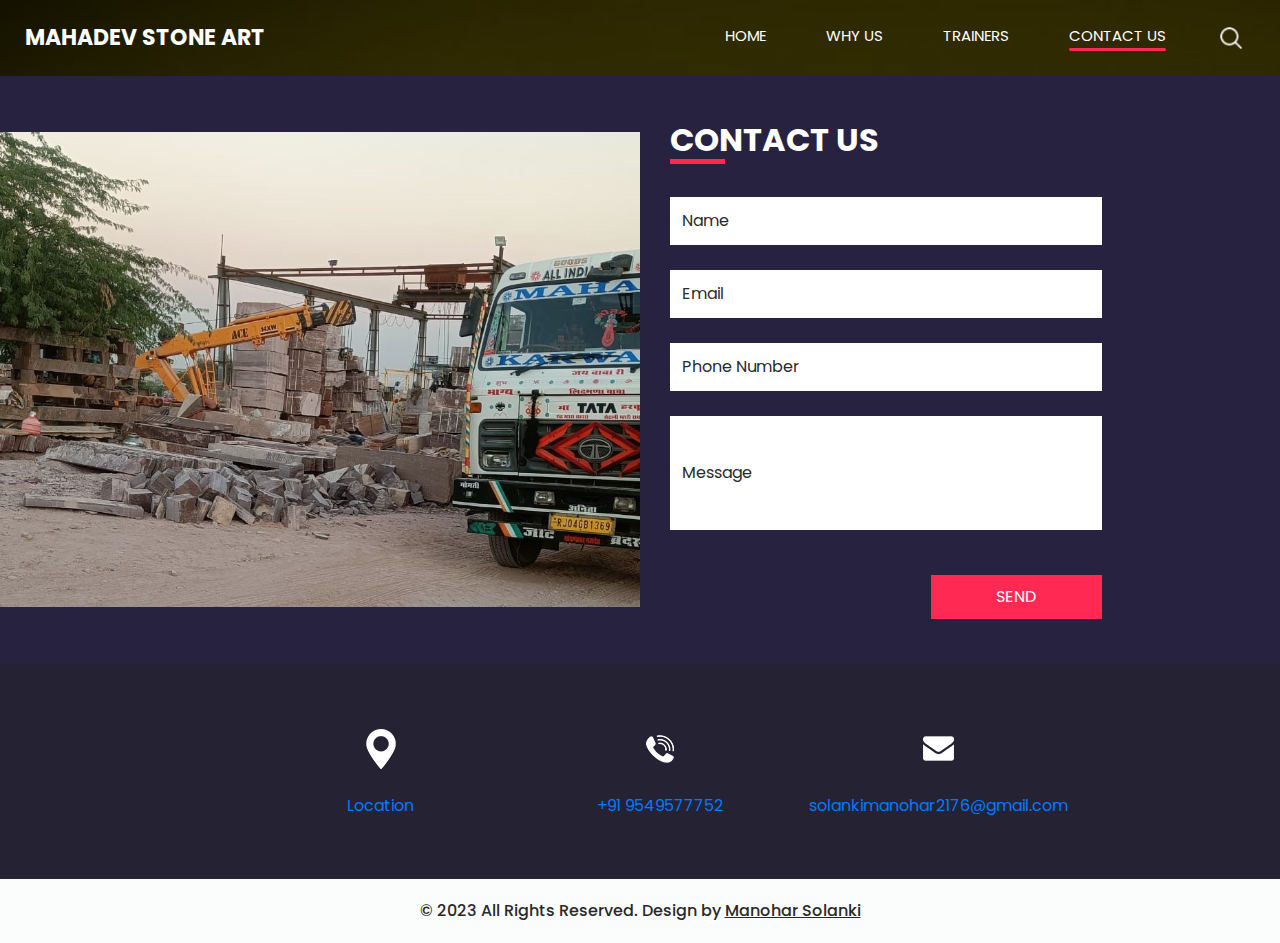
==== contact.html @ e0e53038 "Add files via upload" ====
<!DOCTYPE html>
<html>

<head>
  <!-- Basic -->
  <meta charset="utf-8" />
  <meta http-equiv="X-UA-Compatible" content="IE=edge" />
  <!-- Mobile Metas -->
  <meta name="viewport" content="width=device-width, initial-scale=1, shrink-to-fit=no" />
  <!-- Site Metas -->
  <meta name="keywords" content="" />
  <meta name="description" content="" />
  <meta name="author" content="" />

  <title>MAHADEV Stone Art</title>

  <!-- slider stylesheet -->
  <link rel="stylesheet" type="text/css" href="https://cdnjs.cloudflare.com/ajax/libs/OwlCarousel2/2.3.4/assets/owl.carousel.min.css" />

  <!-- bootstrap core css -->
  <link rel="stylesheet" type="text/css" href="css/bootstrap.css" />

  <!-- fonts style -->
  <link href="https://fonts.googleapis.com/css?family=Poppins:400,600,700&display=swap" rel="stylesheet">
  <!-- Custom styles for this template -->
  <link href="css/style.css" rel="stylesheet" />
  <!-- responsive style -->
  <link href="css/responsive.css" rel="stylesheet" />
</head>

<body class="sub_page">
  <div class="hero_area">
    <!-- header section strats -->
    <header class="header_section">
      <div class="container-fluid">
        <nav class="navbar navbar-expand-lg custom_nav-container ">
          <a class="navbar-brand" href="index.html">
            <span>
              MAHADEV Stone Art
            </span>
          </a>
          <button class="navbar-toggler" type="button" data-toggle="collapse" data-target="#navbarSupportedContent" aria-controls="navbarSupportedContent" aria-expanded="false" aria-label="Toggle navigation">
            <span class="navbar-toggler-icon"></span>
          </button>

          <div class="collapse navbar-collapse" id="navbarSupportedContent">
            <div class="d-flex ml-auto flex-column flex-lg-row align-items-center">
              <ul class="navbar-nav  ">
                <li class="nav-item ">
                  <a class="nav-link" href="index.html">Home <span class="sr-only">(current)</span></a>
                </li>
                <li class="nav-item ">
                  <a class="nav-link" href="why.html"> Why us </a>
                </li>
                </li>
                <li class="nav-item">
                  <a class="nav-link" href="trainer.html"> trainers</a>
                </li>
                <li class="nav-item active">
                  <a class="nav-link" href="contact.html"> Contact Us</a>
                </li>
              </ul>
              <div class="user_option">
                <form class="form-inline my-2 my-lg-0 ml-0 ml-lg-4 mb-3 mb-lg-0">
                  <button class="btn  my-2 my-sm-0 nav_search-btn" type="submit"></button>
                </form>
              </div>
            </div>
          </div>
        </nav>
      </div>
    </header>
    <!-- end header section -->

  </div>


  <!-- contact section -->

<section class="contact_section ">
  <div class="container-fluid">
    <div class="row">
      <div class="col-md-6 px-0">
        <div class="img-box">
          <img src="images/contact-img.jpg" alt="">
        </div>
      </div>
      <div class="col-lg-5 col-md-6">
        <div class="form_container pr-0 pr-lg-5 mr-0 mr-lg-2">
          <div class="heading_container">
            <h2 id="contact" >
              Contact Us
            </h2>
          </div>
          <!-- Your HTML form goes here -->
          <form action="process_form.php" method="post">
            <div>
              <input type="text" name="name" placeholder="Name" />
            </div>
            <div>
              <input type="email" name="email" placeholder="Email" />
            </div>
            <div>
              <input type="text" name="phone" placeholder="Phone Number" />
            </div>
            <div>
              <input type="text" class="message-box" name="message" placeholder="Message" />
            </div>
            <div class="d-flex ">
              <button type="submit" name="submit">
                Send
              </button>
            </div>
          </form>
          <!-- End of HTML form -->
        </div>
      </div>
    </div>
  </div>
</section>

<!-- end contact section -->

    <!-- info section -->
    <section class="info_section layout_padding2">
      <div class="container">
        <div class="info_items">
          <a href="">
            <div class="item ">
              <div class="img-box box-1">
                <img src="" alt="">
              </div>
              <div class="detail-box">
                <a href="https://maps.app.goo.gl/1pmA5E6oAbE4joTF7" target="_blank" >Location</a>
              </div>
            </div>
          </a>
          <a href="">
            <div class="item ">
              <div class="img-box box-2">
                <img src="" alt="">
              </div>
              <div class="detail-box">
                <p>
                  <a href="tel:+919549577752">+91 9549577752</a>
                </p>
              </div>
            </div>
          </a>
          <a href="">
            <div class="item ">
              <div class="img-box box-3">
                <img src="" alt="">
              </div>
              <div class="detail-box">
                <p>
                  <a href="mailto:solankimanohar2176@gmail.com">solankimanohar2176@gmail.com</a>
                </p>
              </div>
            </div>
          </a>
        </div>
      </div>
    </section>
  
    <!-- end info_section -->
  
    <!-- footer section -->
    <footer class="container-fluid footer_section">
      <p>
        &copy; 2023 All Rights Reserved. Design by
        <a href="https://www.instagram.com/solanki_boy939/" target="_blank"><u>Manohar Solanki</u></a>
      </p>
    </footer>
    <!-- footer section -->
  
    <script src="js/jquery-3.4.1.min.js"></script>
    <script src="js/bootstrap.js"></script>

</body>

</html>
---- css/style.css ----
body {
  font-family: 'Poppins', sans-serif;
  color: #000000;
  background-color: #ffffff;
}

.layout_padding {
  padding-top: 120px;
  padding-bottom: 120px;
}

.layout_padding2 {
  padding-top: 45px;
  padding-bottom: 45px;
}

.layout_padding2-top {
  padding-top: 45px;
}

.layout_padding2-bottom {
  padding-bottom: 45px;
}

.layout_padding-top {
  padding-top: 120px;
}

.layout_padding-bottom {
  padding-bottom: 120px;
}

.heading_container {
  display: -webkit-box;
  display: -ms-flexbox;
  display: flex;
  -webkit-box-pack: center;
      -ms-flex-pack: center;
          justify-content: center;
  text-align: center;
}

.heading_container h2 {
  font-weight: bold;
  position: relative;
  padding-bottom: 5px;
  text-transform: uppercase;
}

.heading_container h2::before {
  content: "";
  position: absolute;
  bottom: 0;
  left: 50%;
  width: 55px;
  height: 5px;
  background-color: #ff2953;
  -webkit-transform: translateX(-50%);
          transform: translateX(-50%);
}

/*header section*/
.hero_area {
  height: 100vh;
  display: -webkit-box;
  display: -ms-flexbox;
  display: flex;
  -webkit-box-orient: vertical;
  -webkit-box-direction: normal;
      -ms-flex-direction: column;
          flex-direction: column;
  background-image: url(../images/hero-bg.jpg);
  background-size: cover;
  background-attachment: fixed;
}

.sub_page .hero_area {
  height: auto;
}

.sub_page .who_section.layout_padding {
  padding-top: 0;
}

.hero_area.sub_pages {
  height: auto;
}

.header_section .container-fluid {
  padding-right: 25px;
  padding-left: 25px;
}

.header_section .nav_container {
  margin: 0 auto;
}

.custom_nav-container.navbar-expand-lg .navbar-nav .nav-item .nav-link {
  margin: 10px 30px;
  padding: 0;
  padding-bottom: 3px;
  color: #ffffff;
  text-align: center;
  position: relative;
  text-transform: uppercase;
  font-size: 15px;
}

.custom_nav-container.navbar-expand-lg .navbar-nav .nav-item .nav-link::after {
  display: none;
  content: "";
  position: absolute;
  left: 0;
  bottom: 0;
  width: 100%;
  height: 3px;
  border-radius: 5px;
  background-color: #ffffff;
}

.custom_nav-container.navbar-expand-lg .navbar-nav .nav-item.active a::after, .custom_nav-container.navbar-expand-lg .navbar-nav .nav-item:hover a::after {
  display: block;
  background-color: #ff2953;
}

a,
a:hover,
a:focus {
  text-decoration: none;
}

a:hover,
a:focus {
  color: initial;
}

.btn,
.btn:focus {
  outline: none !important;
  -webkit-box-shadow: none;
          box-shadow: none;
}

.user_option {
  display: -webkit-box;
  display: -ms-flexbox;
  display: flex;
  -webkit-box-align: center;
      -ms-flex-align: center;
          align-items: center;
}

.user_option a {
  color: #ffffff;
  margin: 10px 30px;
}

.custom_nav-container .nav_search-btn {
  background-image: url(../images/search-icon.png);
  background-size: 22px;
  background-repeat: no-repeat;
  background-position-y: 7px;
  width: 35px;
  height: 35px;
  padding: 0;
  border: none;
}

.navbar-brand {
  display: -webkit-box;
  display: -ms-flexbox;
  display: flex;
  -webkit-box-align: center;
      -ms-flex-align: center;
          align-items: center;
  position: relative;
}

.navbar-brand span {
  font-size: 22px;
  text-transform: uppercase;
  font-weight: bold;
  color: #ffffff;
  position: relative;
  z-index: 3;
}

.custom_nav-container {
  z-index: 99999;
  padding: 15px 0;
}

.custom_nav-container .navbar-toggler {
  outline: none;
}

.custom_nav-container .navbar-toggler .navbar-toggler-icon {
  background-image: url(../images/menu.png);
  background-size: 55px;
}

/*end header section*/
.slider_section {
  -webkit-box-flex: 1;
      -ms-flex: 1;
          flex: 1;
  display: -webkit-box;
  display: -ms-flexbox;
  display: flex;
  -webkit-box-align: center;
      -ms-flex-align: center;
          align-items: center;
  color: #ffffff;
}

.slider_section #carouselExampleIndicators {
  width: 100%;
}

.slider_section .row {
  -webkit-box-align: center;
      -ms-flex-align: center;
          align-items: center;
}

.slider_section .box {
  margin: 125px 0;
}

.slider_section .detail-box {
  text-align: center;
}

.slider_section .detail-box h1,
.slider_section .detail-box h2,
.slider_section .detail-box h3 {
  text-transform: uppercase;
  font-weight: bold;
}

.slider_section .detail-box h2 {
  font-size: 2.5rem;
}

.slider_section .detail-box h1 {
  font-size: 3.5rem;
  font-weight: bold;
  letter-spacing: .5rem;
}

.slider_section .detail-box p {
  margin-top: 25px;
}

.slider_section .detail-box a {
  display: inline-block;
  padding: 8px 35px;
  background-color: transparent;
  border: 1.5px solid #ffffff;
  color: #ffffff;
  border-radius: 0px;
  -webkit-transition: -webkit-transform 0.3s;
  transition: -webkit-transform 0.3s;
  transition: transform 0.3s;
  transition: transform 0.3s, -webkit-transform 0.3s;
  text-transform: uppercase;
  margin-top: 35px;
}

.slider_section .detail-box a:hover {
  background-color: #ffffff;
  color: #000000;
}

.slider_section #carouselExampleIndicators .carousel-indicators {
  position: unset;
  margin: 0;
  margin-top: 45px;
  -webkit-box-align: center;
      -ms-flex-align: center;
          align-items: center;
}

.slider_section #carouselExampleIndicators .carousel-indicators li {
  width: 14px;
  height: 14px;
  background-color: transparent;
  border: 2px solid #ffffff;
  border-radius: 100%;
  opacity: 1;
}

.slider_section #carouselExampleIndicators .carousel-indicators li.active {
  border: 4px solid #ffffff;
}

.us_section {
  background-image: url(../images/us-bg.jpg);
  background-size: cover;
  background-attachment: fixed;
  color: #ffffff;
}

.us_section .us_container {
  padding-top: 25px;
}

.us_section .us_container .box {
  display: -webkit-box;
  display: -ms-flexbox;
  display: flex;
  -webkit-box-orient: vertical;
  -webkit-box-direction: normal;
      -ms-flex-direction: column;
          flex-direction: column;
  -webkit-box-align: center;
      -ms-flex-align: center;
          align-items: center;
  text-align: center;
  margin: 25px 10px 0 10px;
}

.us_section .us_container .box .img-box {
  height: 100px;
  display: -webkit-box;
  display: -ms-flexbox;
  display: flex;
  -webkit-box-align: center;
      -ms-flex-align: center;
          align-items: center;
  -webkit-box-pack: center;
      -ms-flex-pack: center;
          justify-content: center;
}

.us_section .us_container .box .img-box img {
  max-width: 100%;
}

.us_section .us_container .box .detail-box h5 {
  font-weight: bold;
}

.heathy_section {
  background-image: url(../images/healthy-bg.jpg);
  background-size: cover;
  background-attachment: fixed;
  color: #ffffff;
  text-align: center;
}

.heathy_section h2 {
  font-weight: bold;
}

.heathy_section p {
  margin-top: 35px;
}

.heathy_section .btn-box {
  display: -webkit-box;
  display: -ms-flexbox;
  display: flex;
  -webkit-box-pack: center;
      -ms-flex-pack: center;
          justify-content: center;
  margin-top: 45px;
}

.heathy_section .btn-box a {
  display: inline-block;
  padding: 8px 35px;
  background-color: transparent;
  border: 1.5px solid #ffffff;
  color: #ffffff;
  border-radius: 0;
  -webkit-transition: -webkit-transform 0.3s;
  transition: -webkit-transform 0.3s;
  transition: transform 0.3s;
  transition: transform 0.3s, -webkit-transform 0.3s;
  text-transform: uppercase;
}

.heathy_section .btn-box a:hover {
  background-color: #ffffff;
  color: #000000;
}

.trainer_section {
  background-image: url(../images/trainer-bg.jpg);
  background-size: cover;
  background-attachment: fixed;
  color: #ffffff;
}

.trainer_section .box {
  margin-top: 55px;
  display: -webkit-box;
  display: -ms-flexbox;
  display: flex;
  -webkit-box-orient: vertical;
  -webkit-box-direction: normal;
      -ms-flex-direction: column;
          flex-direction: column;
  -webkit-box-align: center;
      -ms-flex-align: center;
          align-items: center;
  text-align: center;
}

.trainer_section .box .name h5 {
  font-weight: bold;
  margin-bottom: 15px;
}

.trainer_section .box .img-box {
  border-radius: 15px;
  overflow: hidden;
}

.trainer_section .box .img-box img {
  width: 100%;
}

.trainer_section .box .social_box {
  display: -webkit-box;
  display: -ms-flexbox;
  display: flex;
  -webkit-box-pack: justify;
      -ms-flex-pack: justify;
          justify-content: space-between;
  width: 225px;
  padding: 12px 45px;
  background-color: #ffffff;
  border-radius: 50px;
  margin-top: -25px;
}

.contact_section {
  position: relative;
  background-color: #27223f;
  color: #ffffff;
}

.contact_section .heading_container {
  -webkit-box-pack: start;
      -ms-flex-pack: start;
          justify-content: start;
}

.contact_section .heading_container h2::before {
  text-align: left;
  left: 0;
  -webkit-transform: none;
          transform: none;
}

.contact_section .row {
  -webkit-box-align: center;
      -ms-flex-align: center;
          align-items: center;
}

.contact_section .img-box img {
  width: 100%;
}

.contact_section .form_container {
  padding: 45px 0 45px 15px;
}

.contact_section input {
  width: 100%;
  border: none;
  background-color: #ffffff;
  outline: none;
  color: #000000;
  margin-top: 25px;
  padding: 12px;
}

.contact_section input::-webkit-input-placeholder {
  color: #2a2a2c;
}

.contact_section input:-ms-input-placeholder {
  color: #2a2a2c;
}

.contact_section input::-ms-input-placeholder {
  color: #2a2a2c;
}

.contact_section input::placeholder {
  color: #2a2a2c;
}

.contact_section input.message-box {
  padding: 45px 12px;
}

.contact_section button {
  padding: 10px 65px;
  outline: none;
  border: none;
  color: #ffffff;
  background: #ff2953;
  margin: 45px 0 0 auto;
  text-transform: uppercase;
}

.info_section {
  background-color: #252233;
}

.info_items {
  width: 70%;
  margin: 0 auto;
  display: -webkit-box;
  display: -ms-flexbox;
  display: flex;
  -webkit-box-pack: justify;
      -ms-flex-pack: justify;
          justify-content: space-between;
}

.info_items .item {
  width: 200px;
  display: -webkit-box;
  display: -ms-flexbox;
  display: flex;
  -webkit-box-orient: vertical;
  -webkit-box-direction: normal;
      -ms-flex-direction: column;
          flex-direction: column;
  -webkit-box-align: center;
      -ms-flex-align: center;
          align-items: center;
  text-align: center;
}

.info_items .item .img-box {
  width: 80px;
  height: 80px;
  border-radius: 100%;
  background-repeat: no-repeat;
  background-position: center;
}

.info_items .item .detail-box {
  margin-top: 5px;
  color: #fff;
}

.info_items {
  position: relative;
}

.info_items a {
  position: relative;
}

.info_items .item .img-box.box-1 {
  background-image: url(../images/location-white.png);
}

.info_items .item .img-box.box-2 {
  background-image: url(../images/telephone-white.png);
}

.info_items .item .img-box.box-3 {
  background-image: url(../images/envelope-white.png);
}

/* footer section*/
.footer_section {
  background-color: #fbfdfd;
  padding: 20px;
  font-weight: 500;
}

.footer_section p {
  color: #292929;
  margin: 0;
  text-align: center;
}

.footer_section a {
  color: #292929;
}
#contact{
  scroll-behavior: smooth;
}
/* end footer section*/
/*# sourceMappingURL=style.css.map */
---- css/responsive.css ----
@media (max-width: 1120px) {}

@media (max-width: 992px) {
    .hero_area {
        height: auto;
    }

    .custom_nav-container .nav_search-btn {
        background-position: center;
        margin-top: 10px;
    }

    .slider_section {
        padding-top: 45px;
        padding-bottom: 75px;
    }

    .info_items {
        width: 100%;
    }
}

@media (max-width: 768px) {
    .contact_section .form_container {
        padding: 45px 0;
    }

    .info_items {
        flex-direction: column;
        align-items: center;
    }

    .contact_section .heading_container {
        justify-content: center;
    }

    .contact_section .heading_container h2::before {
        left: 50%;
        transform: translateX(-50%);
    }

    .contact_section button {
        margin: 45px auto 0 auto;
    }
}


@media (max-width: 576px) {
    .slider_section .detail-box h1 {
        font-size: 3rem;
    }
}

@media (max-width: 480px) {}

@media (max-width: 420px) {
    .slider_section .detail-box h1 {
        letter-spacing: .3rem;
    }
}

@media (max-width: 360px) {}

@media (min-width: 1200px) {
    .container {
        max-width: 1170px;
    }
}
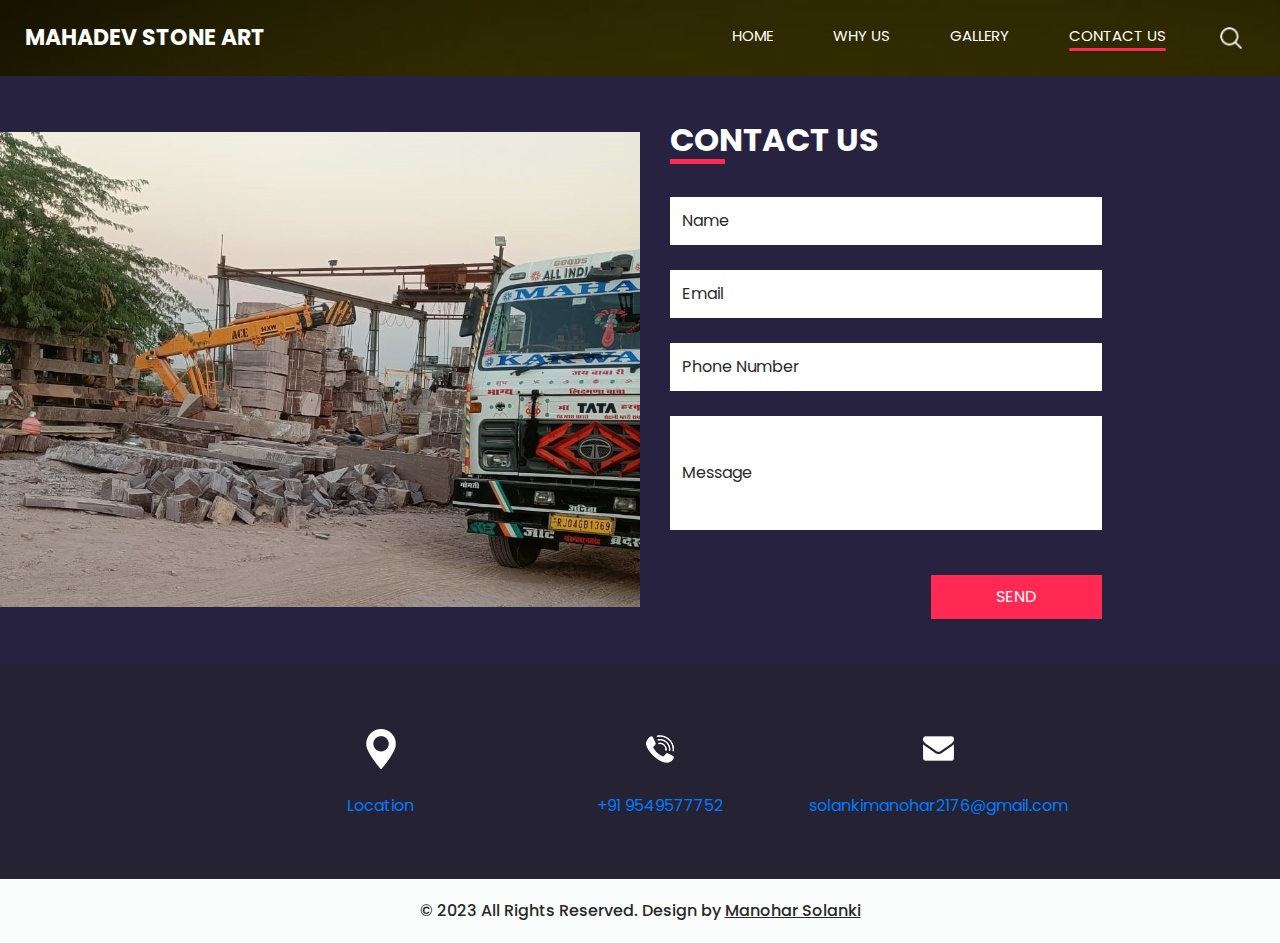
==== commit 472461be: "Update contact.html" ====
--- a/contact.html
+++ b/contact.html
@@ -54,7 +54,7 @@
                 </li>
                 </li>
                 <li class="nav-item">
-                  <a class="nav-link" href="trainer.html"> trainers</a>
+                  <a class="nav-link" href="trainer.html"> Gallery</a>
                 </li>
                 <li class="nav-item active">
                   <a class="nav-link" href="contact.html"> Contact Us</a>
@@ -93,6 +93,7 @@
             </h2>
           </div>
           <!-- Your HTML form goes here -->
+<!--           <form name="contact" netlify> -->
           <form action="process_form.php" method="post">
             <div>
               <input type="text" name="name" placeholder="Name" />
@@ -179,4 +180,4 @@
 
 </body>
 
-</html>+</html>
